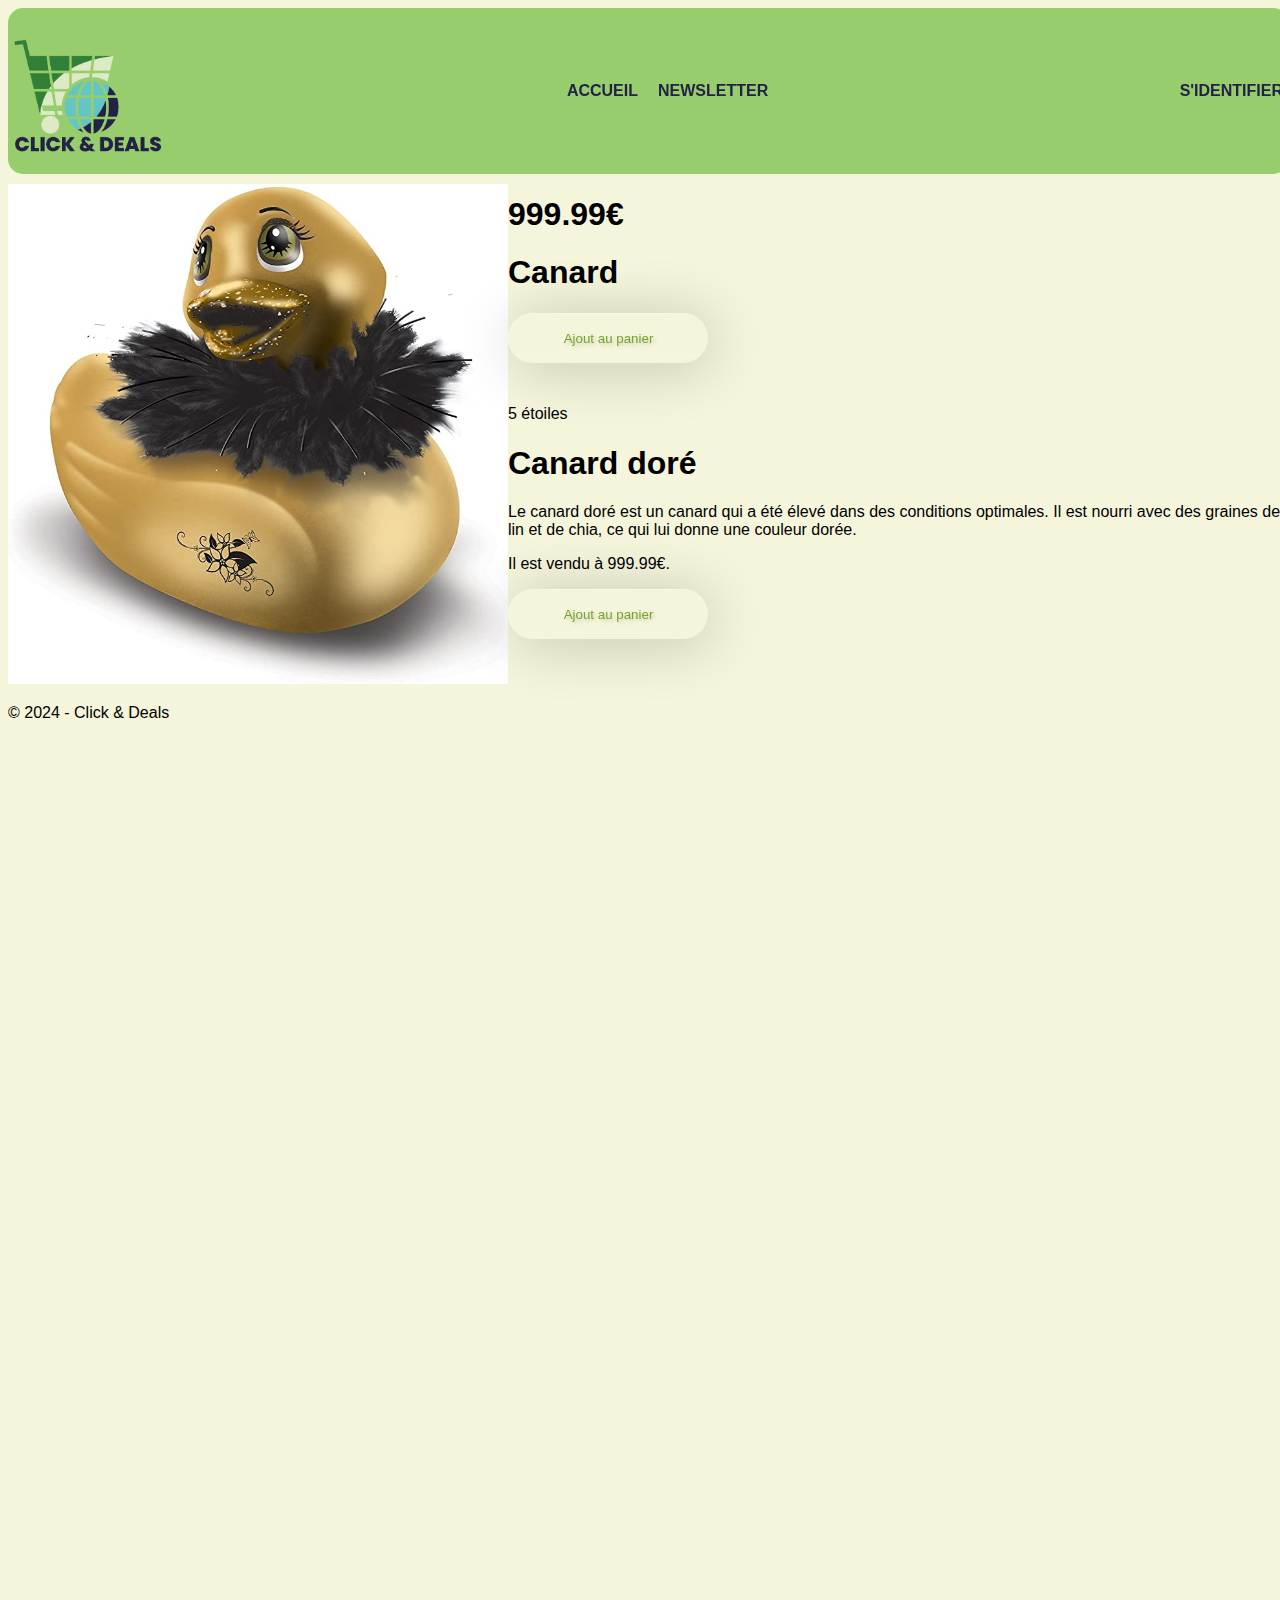
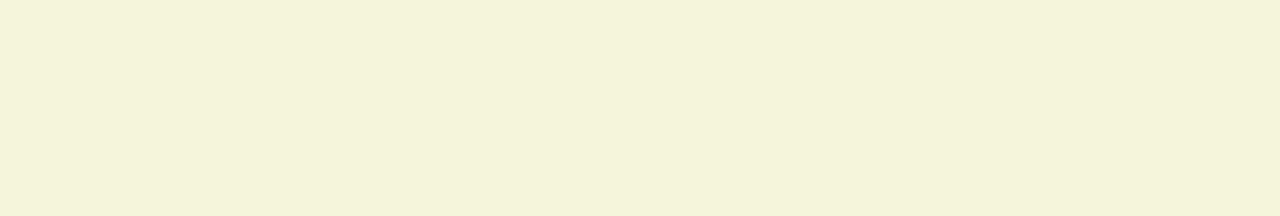
==== article1.html @ 02f5c214 "début article1" ====
<!DOCTYPE html>

<html lang="fr">
<head>
    <meta charset="utf-8" />
    <title>Click & Deals</title>
    <link rel="stylesheet" href="style.css" />
    <link rel="icon" href="images/logo-transparent-png.png" type="image/x-icon" />
    
</head>
<body>
    <header>
        <nav>
            <ul>
                <li><img class=logo src="images/logo-transparent-png.png" alt="logo" /></li>
                <li><a href="index.html">Accueil</a></li>
                <li><a href="html/newsletter.html">Newsletter</a></li>
                <li><a href="html/identifictaion.html">S'identifier</a></li>

            </ul> 
        </nav>
    </header>
    <main class="open_article">
        <div>
            <img src="images/produit1.jpg" alt="canard doré" />
            <style>
                img {
                    margin-top: 10px;
                    width: 500px;
                    height: 500px;
                }
            </style>
            </style>
        </div>
        <div>
            
            <h1>999.99€</h1>
            <h1>Canard</h1>
            <button type="button"><span>Ajout au panier</span><img src="images/icon-checkmark.png" height="50" width="50" /></button>
            <p>5 étoiles</p>
            
            <h1>Canard doré</h1>
            <p>Le canard doré est un canard qui a été élevé dans des conditions optimales. Il est nourri avec des graines de lin et de chia, ce qui lui donne une couleur dorée. </p>
            <p>Il est vendu à 999.99€.</p>
            <button type="button"><span>Ajout au panier</span><img src="images/icon-checkmark.png" height="50" width="50" /></button>
        </div>
    </main>
    <footer>
        <p>&copy; 2024 - Click & Deals</p>
    </footer>
</body>
</html>
---- style.css ----
* {
    font-family: 'Roboto', sans-serif;
}

body {
    height:200vh;
    width: 100%;
    background-position:center;
    background-repeat: no-repeat;
    background-attachment: fixed;
    background-image: url(images/logogif.gif); /*anniamtion de fond*/
    background-color: beige;
}
/*Barre de navigation*/
header {
    position: sticky;
    top: 0px;
    z-index: 1000; /* pour que le header reste au dessus des autres éléments */
}

    header img {
        width: 15%;
        height: auto;
        display: flex;
        justify-content: center;
        align-items: center;
    }

.logo {
    width: 150px;
}

nav {
    background-color: #97cd6c;
    padding: 5px;
    text-decoration: none;
    text-align: center;
    border-radius: 15px;
    display: sticky; 
    
}

    nav a {
        color: #212245;
        font-weight: bold;
        text-transform: uppercase;
        text-decoration: none;
    }

    nav ul {
        list-style-type: none;
        padding-left: 0;
        display: grid;
        grid-template-columns: 1fr 2fr 2fr 1fr;
        gap: 20px; /* espace entre les éléments de la liste */
    }

        nav ul li {
            display: flex;
            align-items: center;
        }

ul li:nth-child(2) { /* 2ème élément de la liste je le place à droite pour qu'il colle le 3 éléments*/
    justify-content: right;
}

ul li:nth-child(4) { /* 2ème élément de la liste je le place à droite pour qu'il colle le 3 éléments*/
    justify-content: right;
}

nav a:hover {
    color: white;
    transition: 0.7s
}
/*fin de la barre de navigation*/

/*barre de recherche*/
.barre-de-recherche {
    display: flex;
    justify-content: center;
    margin-top: 50px;
    position: sticky;
    top: 220px;
    z-index: 1000; /* pour que la barre de recherche reste au dessus des autres éléments */
}

    .barre-de-recherche input[type="text"] {
        width: 300px;
        padding: 10px;
        border: 2px solid #a4cb6a;
        background-color: #dceac6;
        border-radius: 10px 0 0 10px;
        font-size: 16px;
        outline: none;
    }

    .barre-de-recherche button {
        padding: 10px 20px;
        border: 2px solid #a4cb6a;
        border-left: none;
        background-color: #a4cb6a;
        color: black;
        font-size: 16px;
        cursor: pointer;
        border-radius: 0 10px 10px 0;
    }


        .barre-de-recherche button:hover {
            animation: clignotement 1s infinite;
        }
/*fin de la barre de recherche*/

/*les articles*/
.articles {
    position: relative;
    padding-left: 10%;
    display: grid;
    grid-template-columns: 25% 25% 25%;
    grid-template-rows: auto auto auto;
    gap: 5%;
    margin-bottom: 250px;
}

.produit {
    position: relative;
    background-color: #dceac6;
    border-radius: 10px;
    padding: 10px;
    margin: 10px;
    text-align: center;
    box-shadow: 5px 5px 15px rgba(0, 0, 0, 0.2);
}

.image-produit {
    width: 100%;
    height: 250px;
    object-fit:fill;
    border-radius: 10px;
}
/*fin des articles*/

@keyframes clignotement { /* animation du bouton de recherche */
    0% {
        background-color: #a4cb6a;
    }

    50% {
        background-color: #74a529;
    }

    100% {
        background-color: #a4cb6a;
    }
}

.container {
    position: relative;
}

#backcolor-identification { /* dégradé de couleur du background pour les page identification et newsletter */
    background: linear-gradient(45deg, #3b8314, beige);
    height: 100vh;
    font-family: arial, sans-serif;
    display: flex;
    align-items: center;
    justify-content: center; 
}

.form1 { /* habillage du formulaire d'identification */
    background: rgba(255, 255, 255, .3);
    padding: 3rem;
    height: 340px;
    border-radius: 20px;
    border-left: 1px solid rgba(255, 255, 255, .3);
    border-top: 1px solid rgba(255, 255, 255, .3);
    backdrop-filter: blur(10px);
    -webkit-backdrop-filter: blur(10px);
    -moz-backdrop-filter: blur(10px);
    box-shadow: 20px 20px 40px -6px rgba(0, 0, 0, .2);
    text-align: center;
}

.form2{ /* habillage du formulaire de newsletter */
    background: rgba(255, 255, 255, .3);
    padding: 3rem;
    height: 700px;
    border-radius: 20px;
    border-left: 1px solid rgba(255, 255, 255, .3);
    border-top: 1px solid rgba(255, 255, 255, .3);
    backdrop-filter: blur(10px);
    -webkit-backdrop-filter: blur(10px);
    -moz-backdrop-filter: blur(10px);
    box-shadow: 20px 20px 40px -6px rgba(0, 0, 0, .2);
    text-align: center;
}

.titre {
    color: black;
    font-weight: 500;
    opacity: .7;
    font-size: 1.4rem;
    margin-bottom: 60px;
    text-shadow: 2px 2px 4px rgba(0, 0, 0, .2);
}

    .titre a {
        text-decoration: none;
        color: #ddd;
        font-size: 12px;
    }

        .titre a:hover {
            text-shadow: 2px 2px 6px #00000040;
        }

        .titre a:active {
            text-shadow: none;
        }

input, button {
    background: transparent;
    border: none;
    border-left: 1px solid rgba(255, 255, 255, .3);
    border-top: 1px solid rgba(255, 255, 255, .3);
    padding: 1rem;
    width: 200px;
    border-radius: 50px;
    backdrop-filter: blur(5px);
    -webkit-backdrop-filter: blur(5px);
    -moz-backdrop-filter: blur(5px);
    box-shadow: 4px 4px 60px rgba(0, 0, 0, .2);
    color: #74a529;
    font-weight: 500;
    text-shadow: 2px 2px 4px rgba(0, 0, 0, .2);
    transition: all .3s;
    margin-bottom: 2em;
}


@keyframes etendre {
    0% {
        width: 200px;
        height: 50px;
    }

    10% {
        width: 210px;
        height: 60px;
        margin-left: -5px;
        margin-right: -5px;
    }

    20% {
        width: 200px;
        height: 50px;
        margin-left: 0px;
        margin-right: 0px;
        background: #6fb07f;
    }

    100% {
        width: 50px;
        background: #6fb07f;
    }
}

@keyframes disparaitre {
    0% {
        opacity: 1;
    }

    20% {
        color: #fff;
    }

    100% {
        opacity: 0;
    }
}

@keyframes apparaitre {
    0% {
        opacity: 0;
    }

    70% {
        opacity: 0;
    }

    100% {
        opacity: 1;
    }
}

button > img {
    position: absolute;
    opacity: 0;
    top: 0;
    left: 0;
    right: 0;
    bottom: 0;
}

button {
    cursor: pointer;
    height: 50px;
}

.buttonConnexion:focus {
    animation: etendre 1s ease-in-out;
    animation-fill-mode: forwards
}

.buttonConnexion:focus > span {
    animation: disparaitre 1s ease-in-out;
    animation-fill-mode: forwards
}

.buttonConnexion:focus > img {
    animation: apparaitre 1s ease-in-out;
    animation-fill-mode: forwards
}

.titre2 {
    color: black;
    font-size: 15px;
    opacity: .7;
    text-shadow: 2px 2px 4px rgba(0, 0, 0, .2);
}
.form1 a {
    color: black;
    font-size: 15px;
    opacity: .7;
    text-shadow: 2px 2px 4px rgba(0, 0, 0, .2);
    text-decoration: none;
}

.form1 a:active {
           text-shadow: none;
}   

.form1 a:hover {
    color: white;
    transition: 0.7s
}

.articles button {
    padding: 10px 20px;
    border: 2px solid #a4cb6a;
    border-left: none;
    background-color: #a4cb6a;
    color: black;
    font-size: 16px;
    cursor: pointer;
    border-radius: 10px 10px 10px 10px;
}

.articles button > img {
    position: absolute;
    opacity: 0;
    top: 0;
    left: 0;
    right: 0;
    bottom: 0;
}
.articles button {
    cursor: pointer;
    height: 50px;
}

    .articles button:focus {
        animation: etendre 1s ease-in-out;
        animation-fill-mode: forwards
    }

        .articles button:focus > span {
            animation: disparaitre 1s ease-in-out;
            animation-fill-mode: forwards
        }

        .articles button:focus > img {
            animation: apparaitre 1s ease-in-out;
            animation-fill-mode: forwards
        }

.open_article{
    display: flex;
}
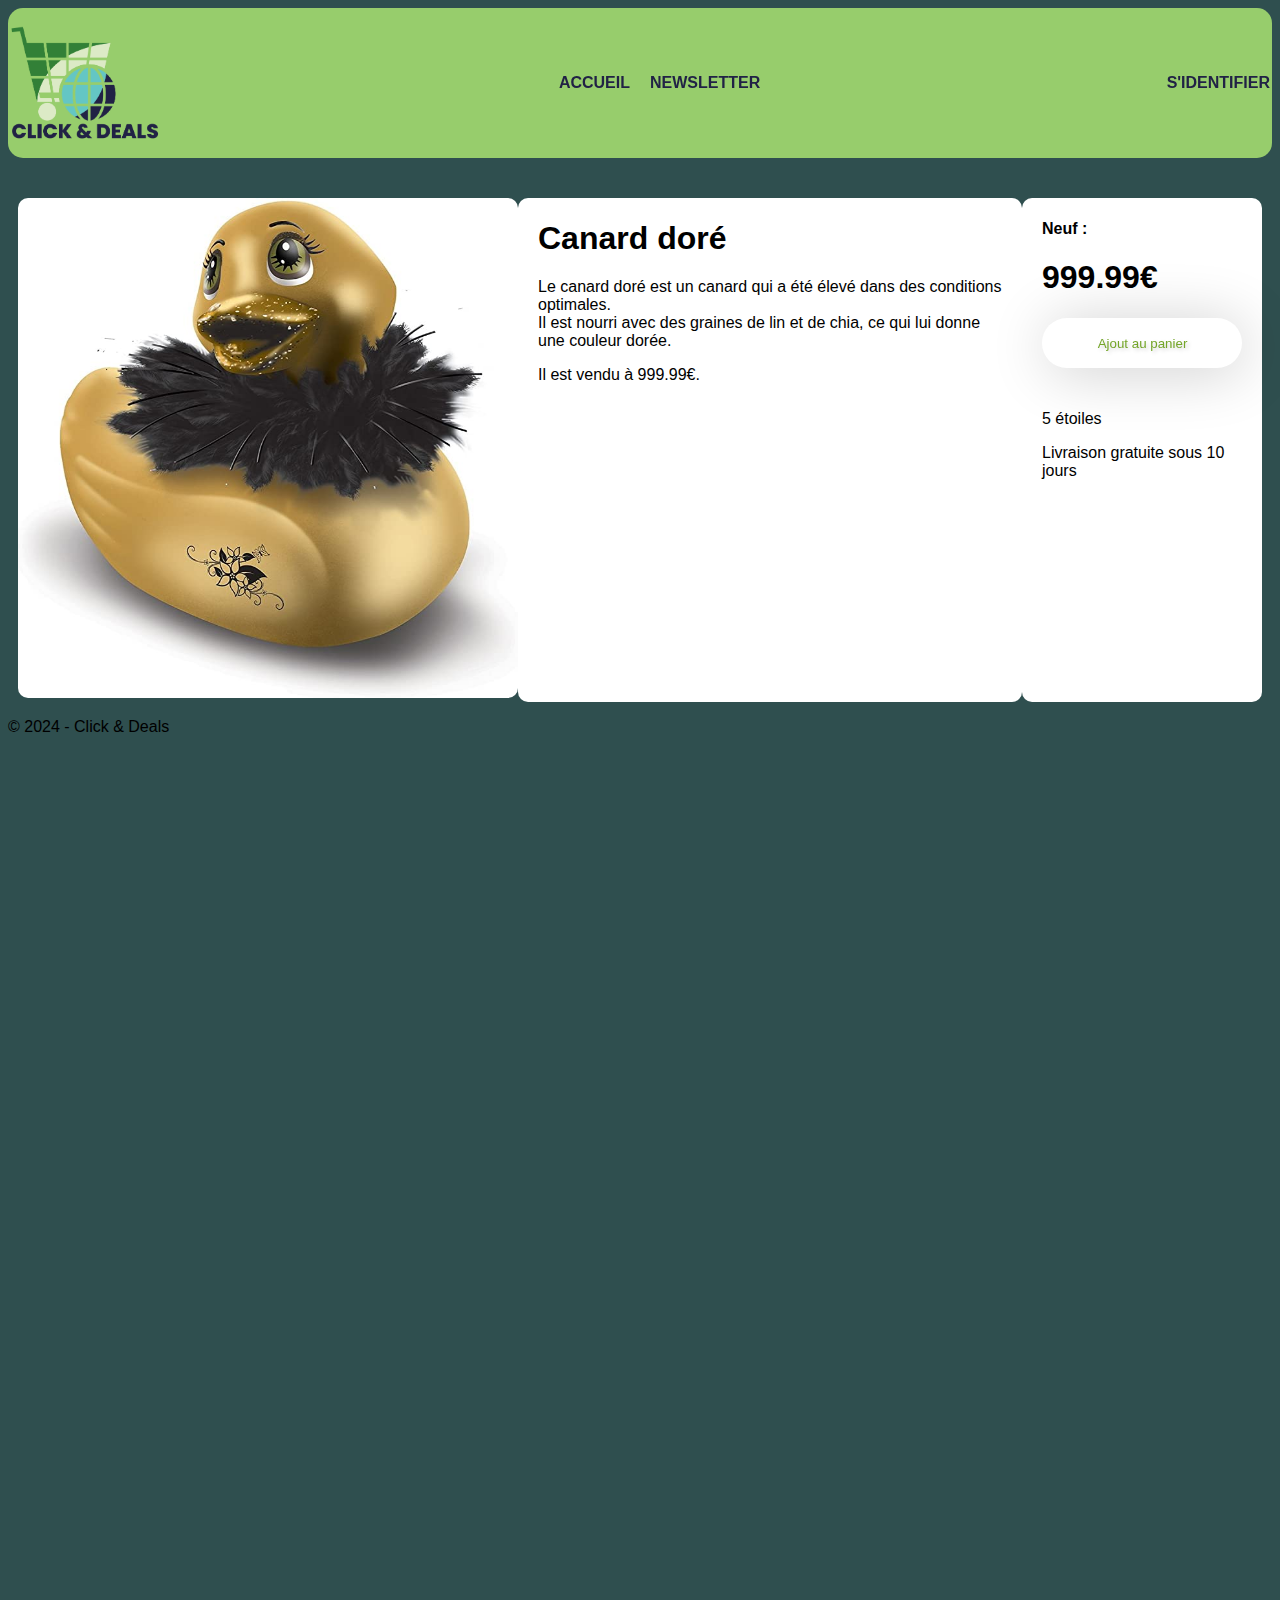
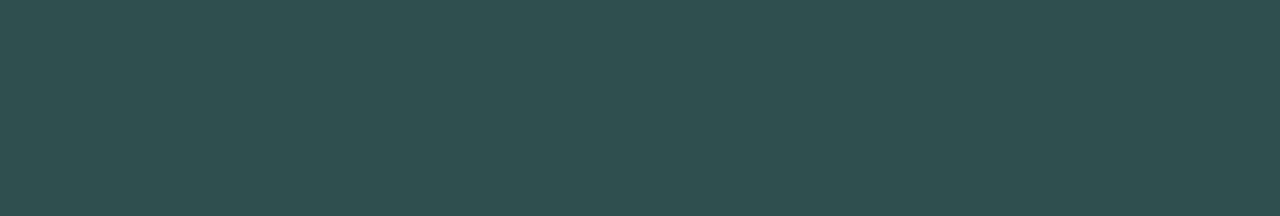
==== commit 100aed6d: "reste bug extension droite" ====
--- a/article1.html
+++ b/article1.html
@@ -23,26 +23,18 @@
     <main class="open_article">
         <div>
             <img src="images/produit1.jpg" alt="canard doré" />
-            <style>
-                img {
-                    margin-top: 10px;
-                    width: 500px;
-                    height: 500px;
-                }
-            </style>
-            </style>
         </div>
-        <div>
-            
+        <div class="text">   
+            <h1>Canard doré</h1>
+            <p>Le canard doré est un canard qui a été élevé dans des conditions optimales. <br> Il est nourri avec des graines de lin et de chia, ce qui lui donne une couleur dorée. </p>
+            <p>Il est vendu à 999.99€.</p>
+        </div>
+        <div class="text">
+            <h4>Neuf :</h4>
             <h1>999.99€</h1>
-            <h1>Canard</h1>
             <button type="button"><span>Ajout au panier</span><img src="images/icon-checkmark.png" height="50" width="50" /></button>
             <p>5 étoiles</p>
-            
-            <h1>Canard doré</h1>
-            <p>Le canard doré est un canard qui a été élevé dans des conditions optimales. Il est nourri avec des graines de lin et de chia, ce qui lui donne une couleur dorée. </p>
-            <p>Il est vendu à 999.99€.</p>
-            <button type="button"><span>Ajout au panier</span><img src="images/icon-checkmark.png" height="50" width="50" /></button>
+            <p>Livraison gratuite sous 10 jours</p>
         </div>
     </main>
     <footer>
--- a/style.css
+++ b/style.css
@@ -4,12 +4,10 @@
 
 body {
     height:200vh;
-    width: 100%;
     background-position:center;
     background-repeat: no-repeat;
     background-attachment: fixed;
-    background-image: url(images/logogif.gif); /*anniamtion de fond*/
-    background-color: beige;
+    background-color: darkslategrey;
 }
 /*Barre de navigation*/
 header {
@@ -32,7 +30,7 @@
 
 nav {
     background-color: #97cd6c;
-    padding: 5px;
+    padding: 2px;
     text-decoration: none;
     text-align: center;
     border-radius: 15px;
@@ -79,7 +77,6 @@
     display: flex;
     justify-content: center;
     margin-top: 50px;
-    position: sticky;
     top: 220px;
     z-index: 1000; /* pour que la barre de recherche reste au dessus des autres éléments */
 }
@@ -386,4 +383,23 @@
 
 .open_article{
     display: flex;
+    flex-wrap: nowrap;
+    justify-content: space-between;
+    margin-top: 40px;
+    margin-right: 10px;
+    margin-left: 10px;
+}
+
+.open_article img {
+    width: 500px;
+    height: 500px;
+    object-fit: fill;
+    border-radius: 10px;
+}
+
+.text {
+    padding-left: 20px;
+    padding-right: 20px;
+    background-color: #ffffff;
+    border-radius: 10px;
 }